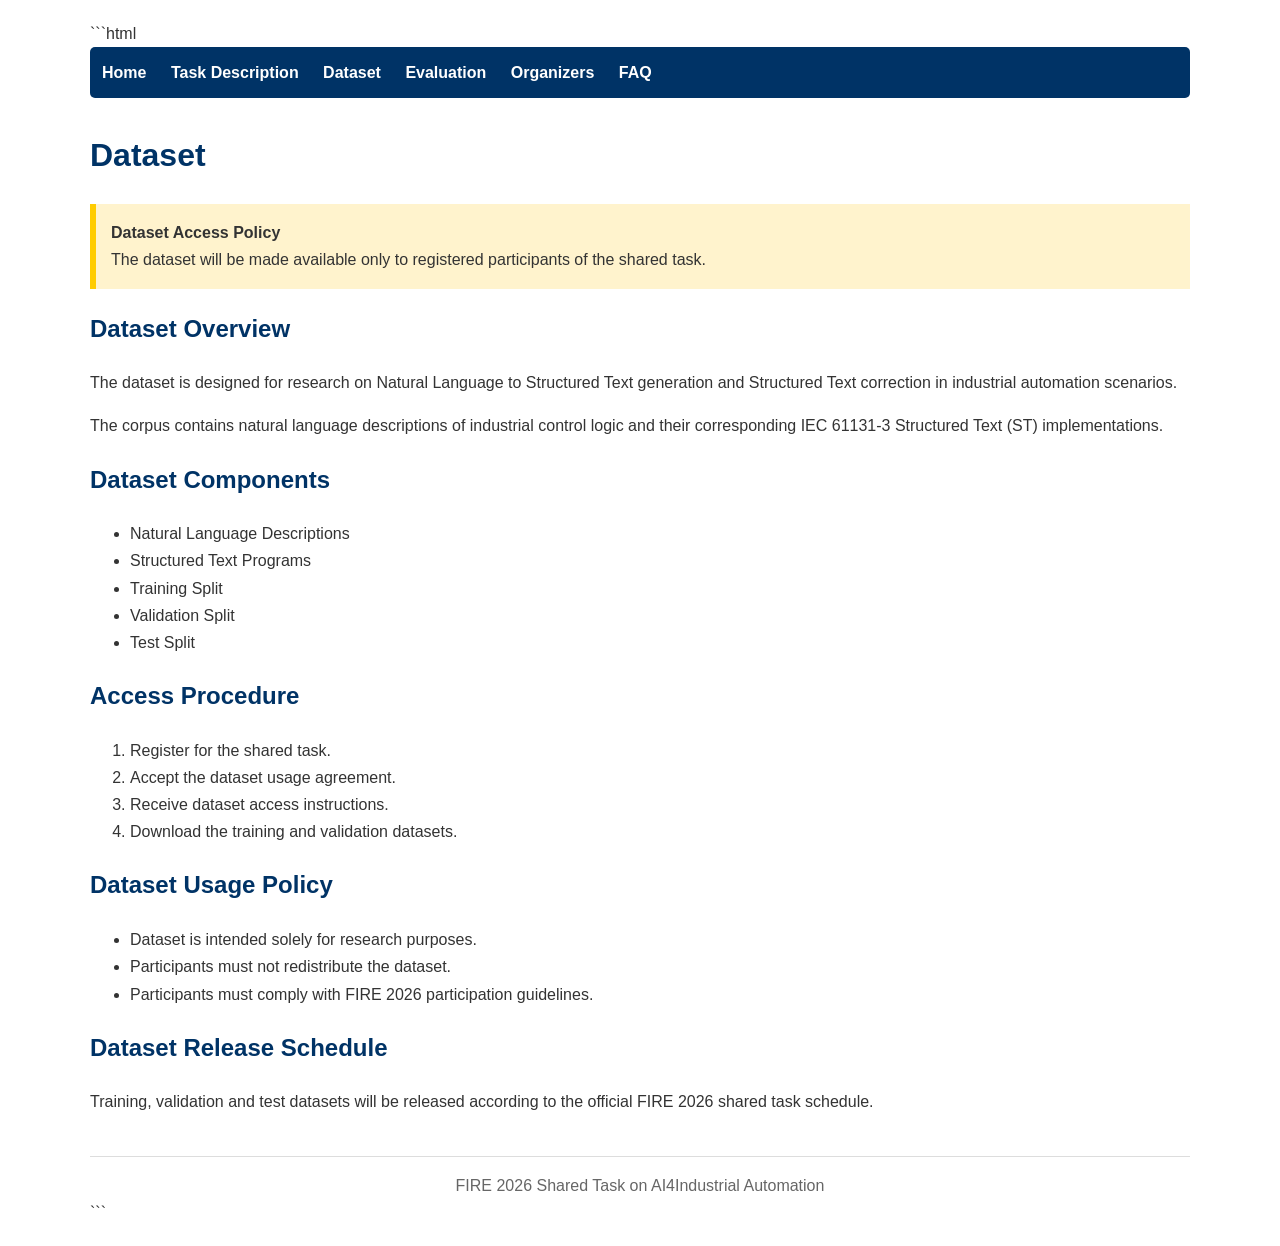
==== dataset.html @ c08e1ffe "Create dataset.html" ====
```html
<!DOCTYPE html>
<html lang="en">
<head>
    <meta charset="UTF-8">
    <meta name="viewport" content="width=device-width, initial-scale=1.0">
    <title>Dataset | FIRE 2026 Shared Task</title>

    <style>
        body {
            font-family: Arial, Helvetica, sans-serif;
            max-width: 1100px;
            margin: auto;
            padding: 20px;
            line-height: 1.7;
            color: #333;
        }

        nav {
            background: #003366;
            padding: 12px;
            border-radius: 5px;
            margin-bottom: 30px;
        }

        nav a {
            color: white;
            text-decoration: none;
            margin-right: 20px;
            font-weight: bold;
        }

        h1, h2 {
            color: #003366;
        }

        .notice {
            background: #fff3cd;
            border-left: 6px solid #ffcc00;
            padding: 15px;
            margin: 20px 0;
        }

        .footer {
            margin-top: 40px;
            border-top: 1px solid #ddd;
            padding-top: 15px;
            text-align: center;
            color: #666;
        }
    </style>
</head>

<body>

<nav>
    <a href="index.html">Home</a>
    <a href="task.html">Task Description</a>
    <a href="dataset.html">Dataset</a>
    <a href="evaluation.html">Evaluation</a>
    <a href="organizers.html">Organizers</a>
    <a href="faq.html">FAQ</a>
</nav>

<h1>Dataset</h1>

<div class="notice">
<b>Dataset Access Policy</b><br>
The dataset will be made available only to registered participants of the shared task.
</div>

<h2>Dataset Overview</h2>

<p>
The dataset is designed for research on Natural Language to Structured Text
generation and Structured Text correction in industrial automation scenarios.
</p>

<p>
The corpus contains natural language descriptions of industrial control logic
and their corresponding IEC 61131-3 Structured Text (ST) implementations.
</p>

<h2>Dataset Components</h2>

<ul>
    <li>Natural Language Descriptions</li>
    <li>Structured Text Programs</li>
    <li>Training Split</li>
    <li>Validation Split</li>
    <li>Test Split</li>
</ul>

<h2>Access Procedure</h2>

<ol>
    <li>Register for the shared task.</li>
    <li>Accept the dataset usage agreement.</li>
    <li>Receive dataset access instructions.</li>
    <li>Download the training and validation datasets.</li>
</ol>

<h2>Dataset Usage Policy</h2>

<ul>
    <li>Dataset is intended solely for research purposes.</li>
    <li>Participants must not redistribute the dataset.</li>
    <li>Participants must comply with FIRE 2026 participation guidelines.</li>
</ul>

<h2>Dataset Release Schedule</h2>

<p>
Training, validation and test datasets will be released according to the
official FIRE 2026 shared task schedule.
</p>

<div class="footer">
FIRE 2026 Shared Task on AI4Industrial Automation
</div>

</body>
</html>
```
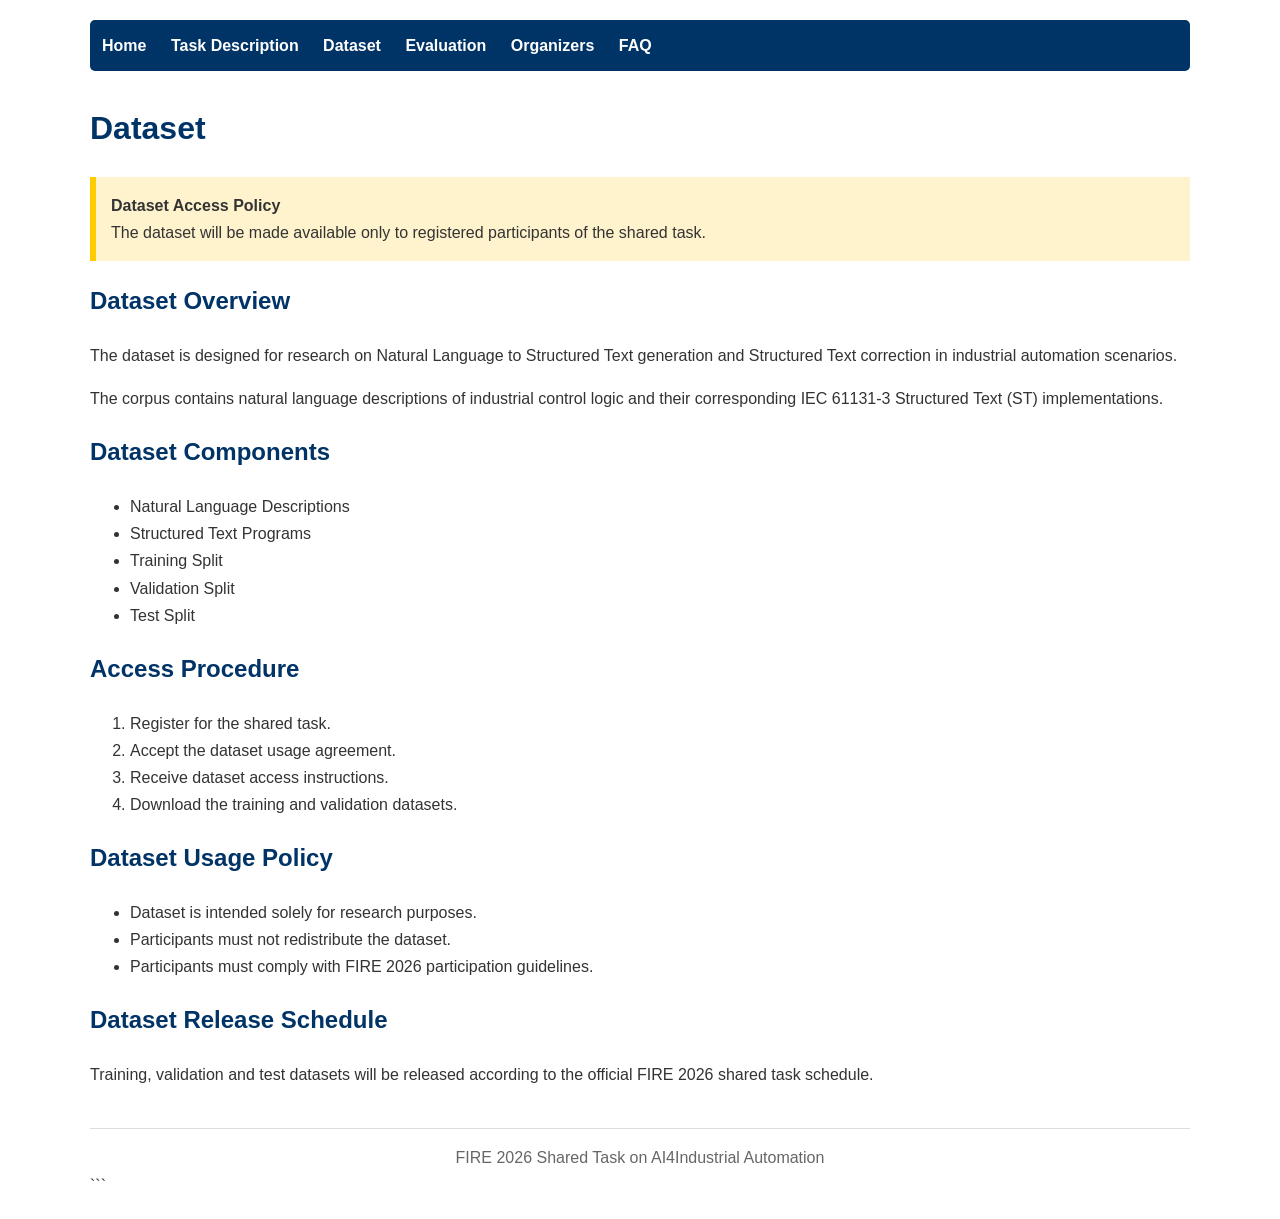
==== commit b0a2151d: "Update dataset.html" ====
--- a/dataset.html
+++ b/dataset.html
@@ -1,4 +1,3 @@
-```html
 <!DOCTYPE html>
 <html lang="en">
 <head>
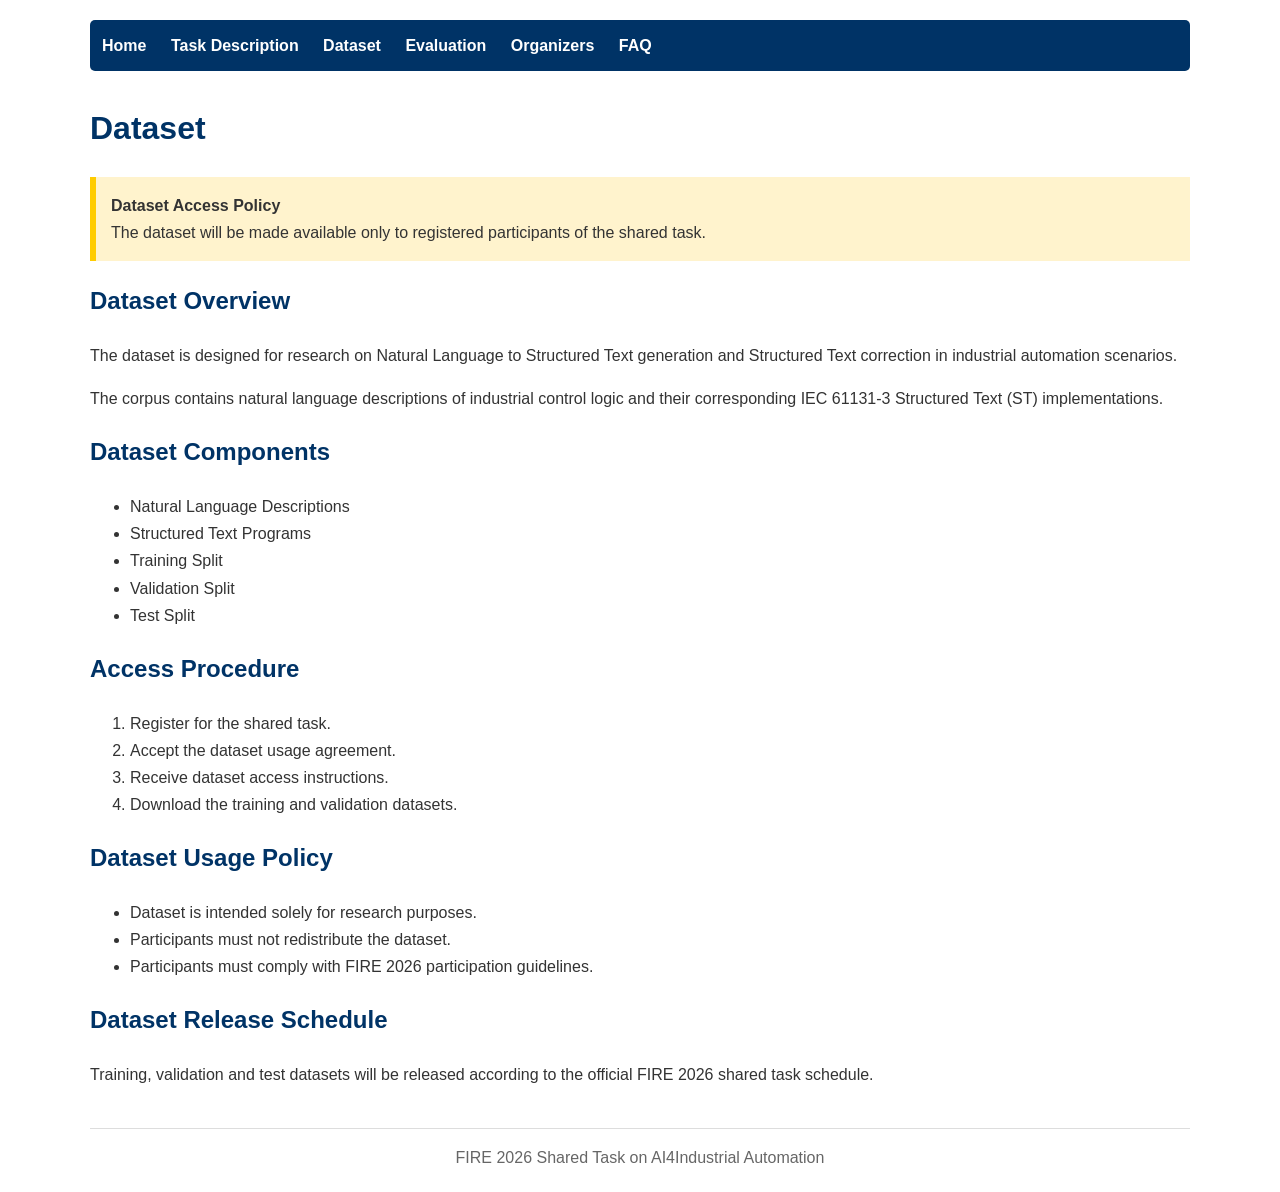
==== commit 6bd83a4e: "Update dataset.html" ====
--- a/dataset.html
+++ b/dataset.html
@@ -120,4 +120,3 @@
 
 </body>
 </html>
-```
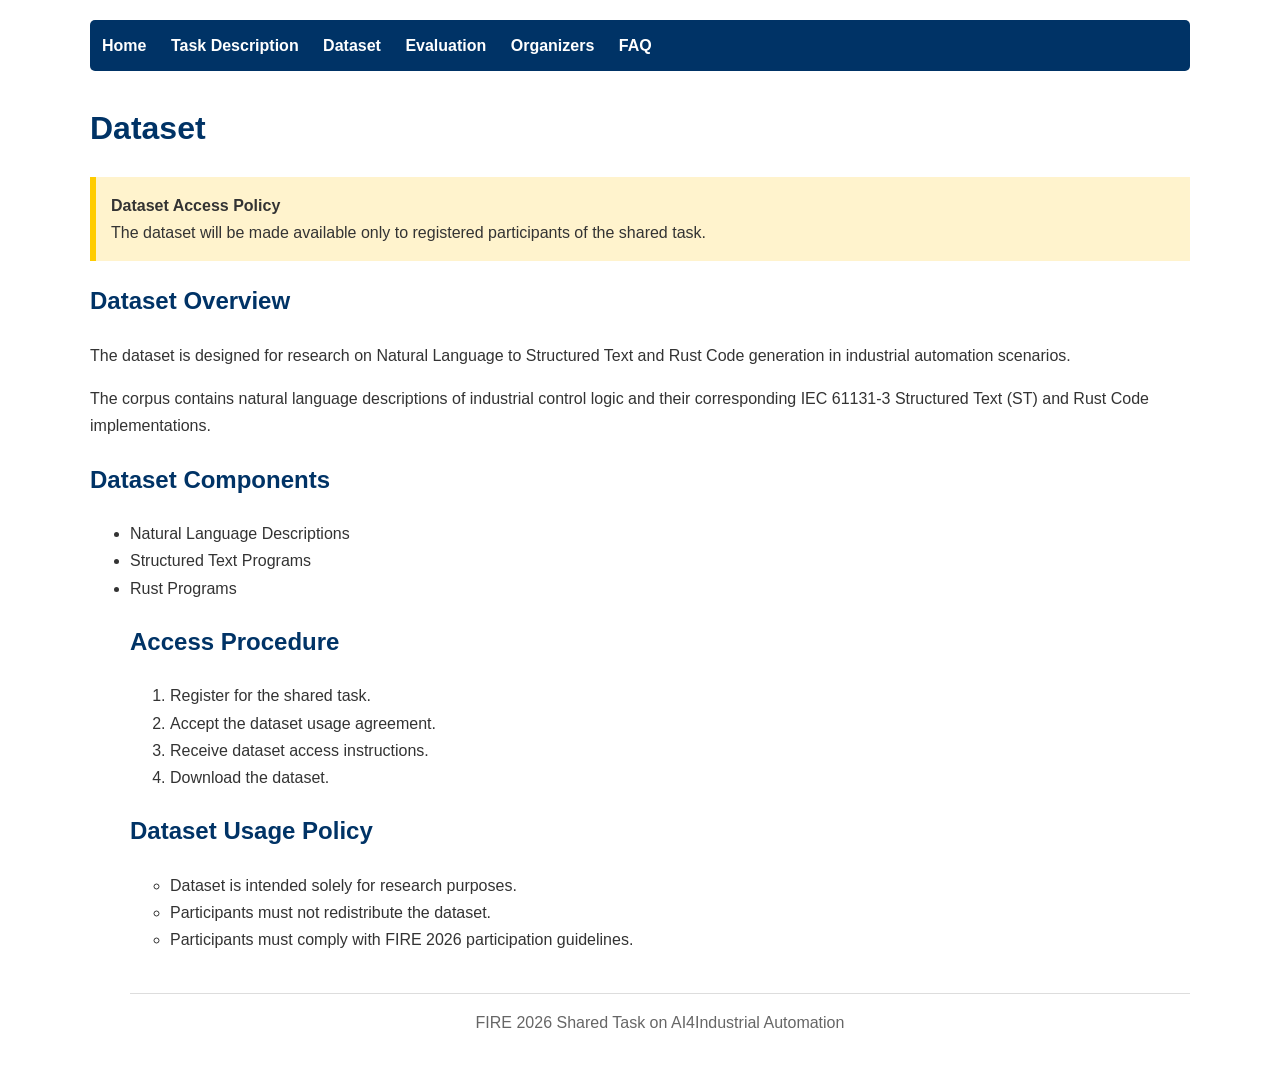
==== commit f1cbc562: "Update dataset.html" ====
--- a/dataset.html
+++ b/dataset.html
@@ -71,13 +71,13 @@
 <h2>Dataset Overview</h2>
 
 <p>
-The dataset is designed for research on Natural Language to Structured Text
-generation and Structured Text correction in industrial automation scenarios.
+The dataset is designed for research on Natural Language to Structured Text and Rust Code 
+generation in industrial automation scenarios.
 </p>
 
 <p>
 The corpus contains natural language descriptions of industrial control logic
-and their corresponding IEC 61131-3 Structured Text (ST) implementations.
+and their corresponding IEC 61131-3 Structured Text (ST) and Rust Code implementations.
 </p>
 
 <h2>Dataset Components</h2>
@@ -85,9 +85,7 @@
 <ul>
     <li>Natural Language Descriptions</li>
     <li>Structured Text Programs</li>
-    <li>Training Split</li>
-    <li>Validation Split</li>
-    <li>Test Split</li>
+    <li>Rust Programs</li
 </ul>
 
 <h2>Access Procedure</h2>
@@ -96,7 +94,7 @@
     <li>Register for the shared task.</li>
     <li>Accept the dataset usage agreement.</li>
     <li>Receive dataset access instructions.</li>
-    <li>Download the training and validation datasets.</li>
+    <li>Download the dataset.</li>
 </ol>
 
 <h2>Dataset Usage Policy</h2>
@@ -107,13 +105,6 @@
     <li>Participants must comply with FIRE 2026 participation guidelines.</li>
 </ul>
 
-<h2>Dataset Release Schedule</h2>
-
-<p>
-Training, validation and test datasets will be released according to the
-official FIRE 2026 shared task schedule.
-</p>
-
 <div class="footer">
 FIRE 2026 Shared Task on AI4Industrial Automation
 </div>
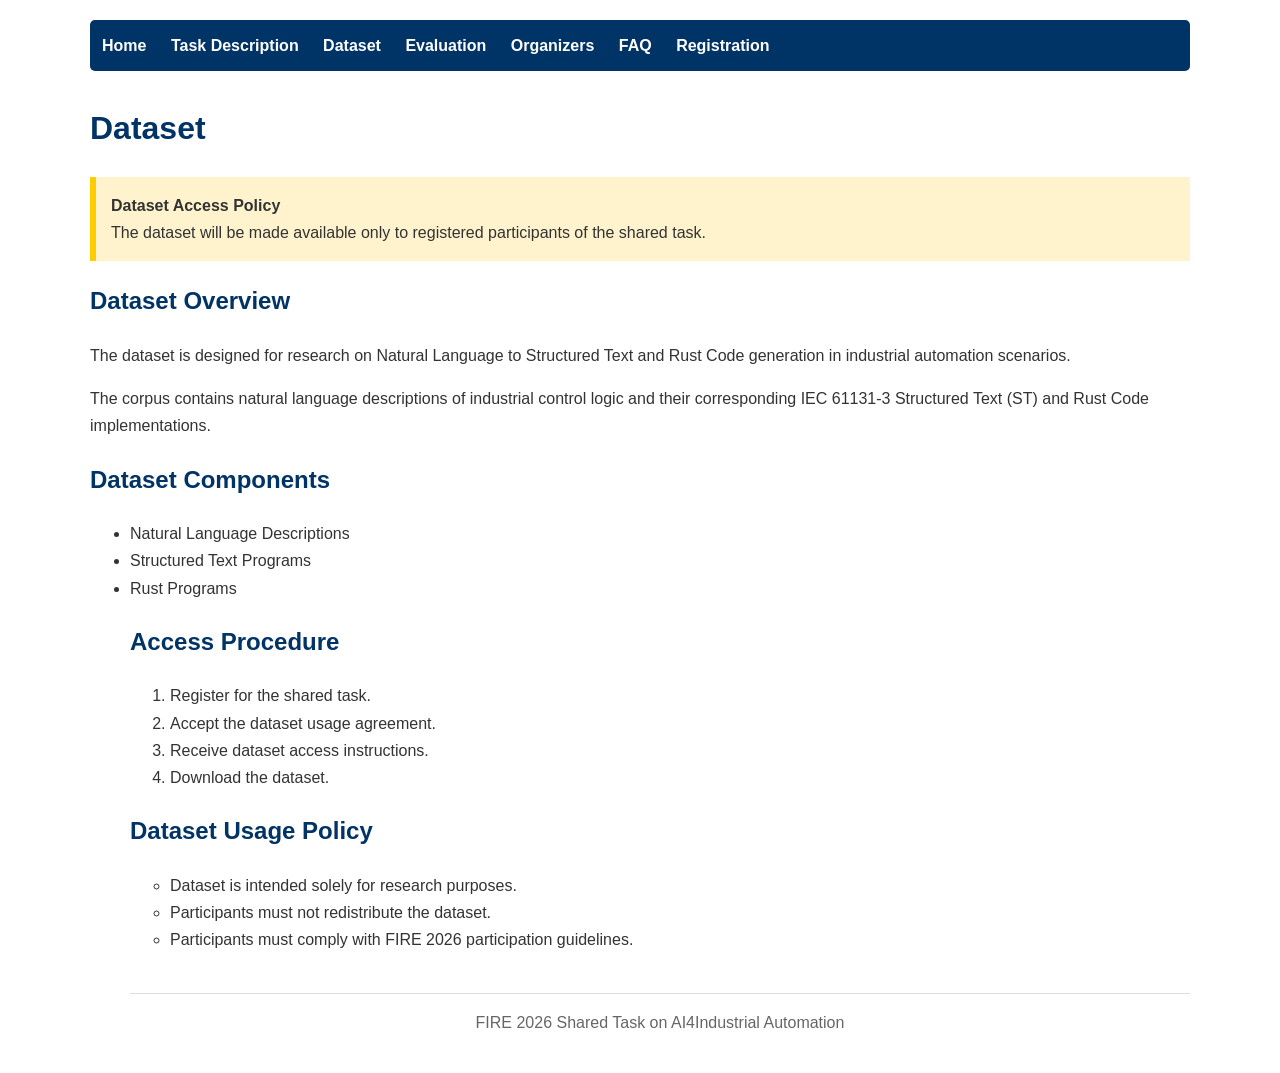
==== commit 2c752f09: "Update dataset.html" ====
--- a/dataset.html
+++ b/dataset.html
@@ -59,6 +59,7 @@
     <a href="evaluation.html">Evaluation</a>
     <a href="organizers.html">Organizers</a>
     <a href="faq.html">FAQ</a>
+    <a href="registration.html">Registration</a>
 </nav>
 
 <h1>Dataset</h1>
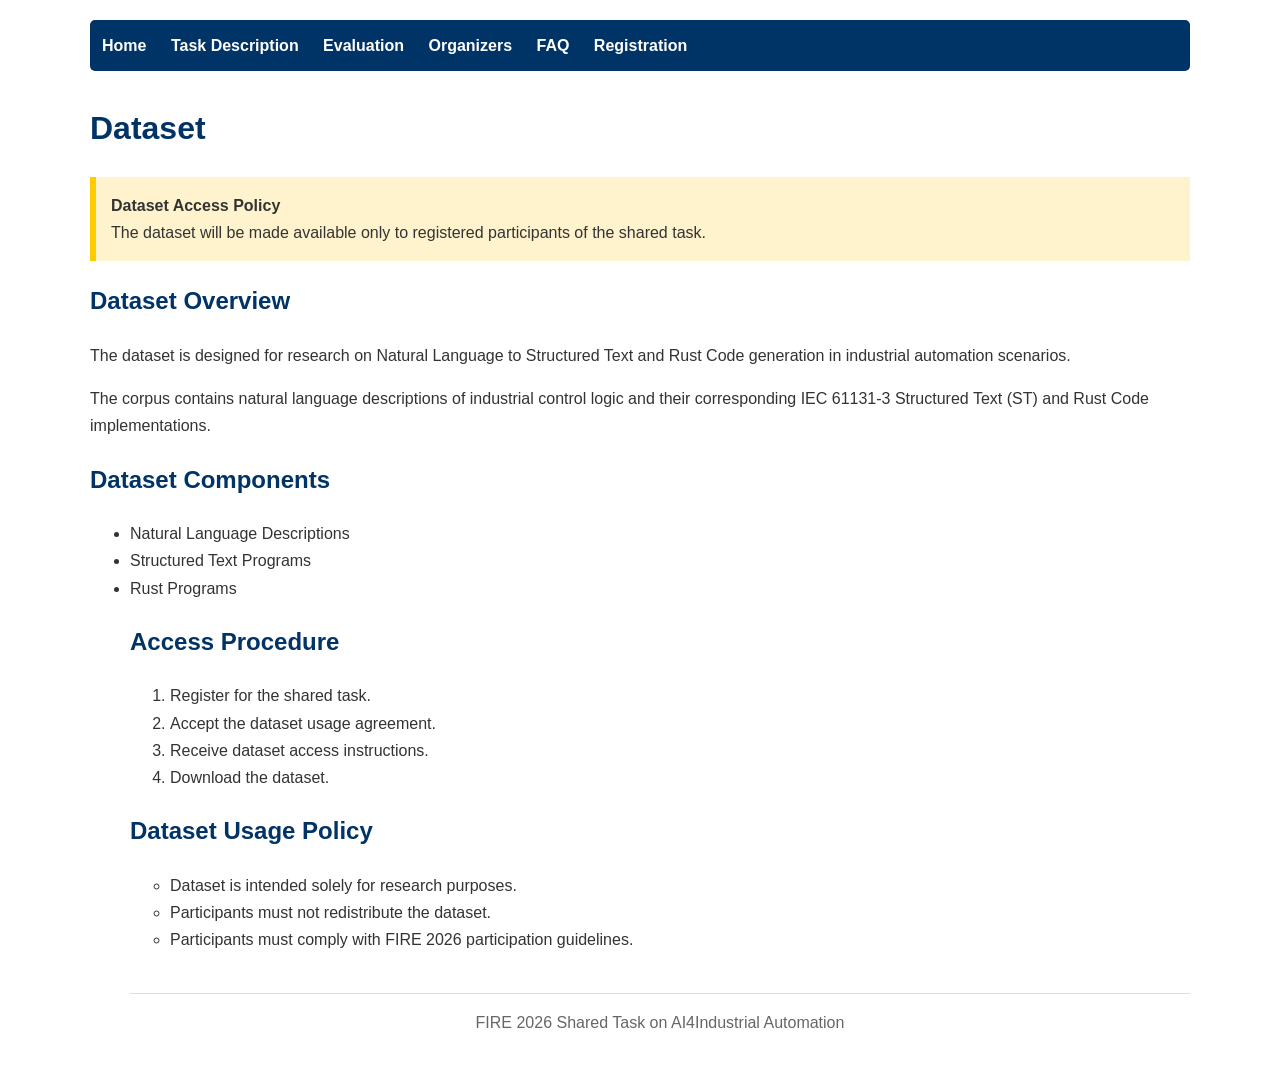
==== commit 26177778: "Update dataset.html" ====
--- a/dataset.html
+++ b/dataset.html
@@ -55,7 +55,6 @@
 <nav>
     <a href="index.html">Home</a>
     <a href="task.html">Task Description</a>
-    <a href="dataset.html">Dataset</a>
     <a href="evaluation.html">Evaluation</a>
     <a href="organizers.html">Organizers</a>
     <a href="faq.html">FAQ</a>
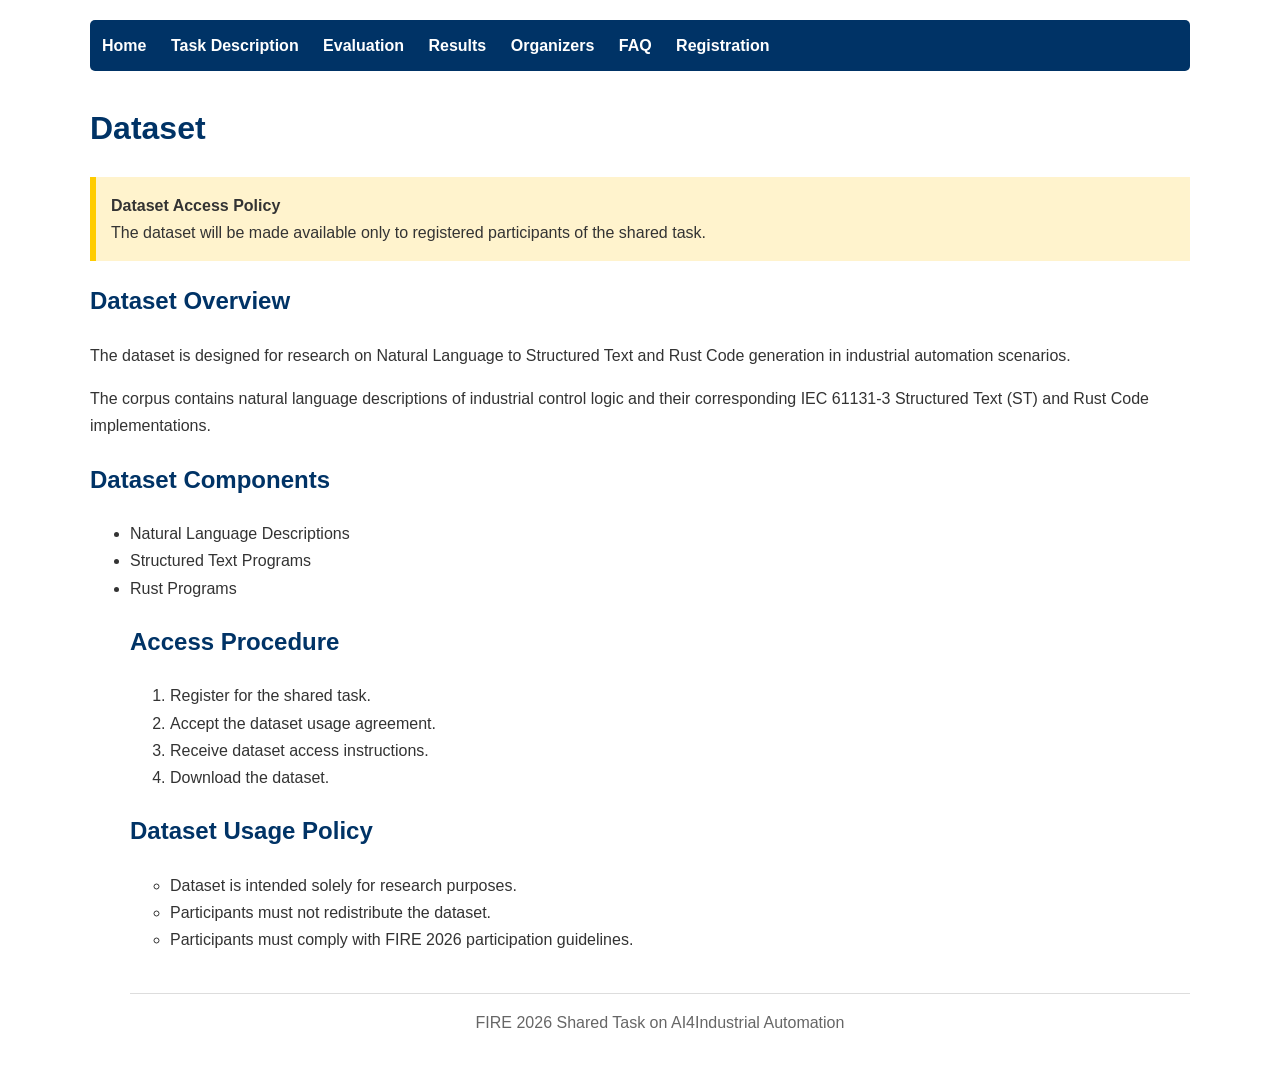
==== commit 68dfb9bf: "Update dataset.html" ====
--- a/dataset.html
+++ b/dataset.html
@@ -56,6 +56,7 @@
     <a href="index.html">Home</a>
     <a href="task.html">Task Description</a>
     <a href="evaluation.html">Evaluation</a>
+    <a href="results.html">Results</a>
     <a href="organizers.html">Organizers</a>
     <a href="faq.html">FAQ</a>
     <a href="registration.html">Registration</a>
